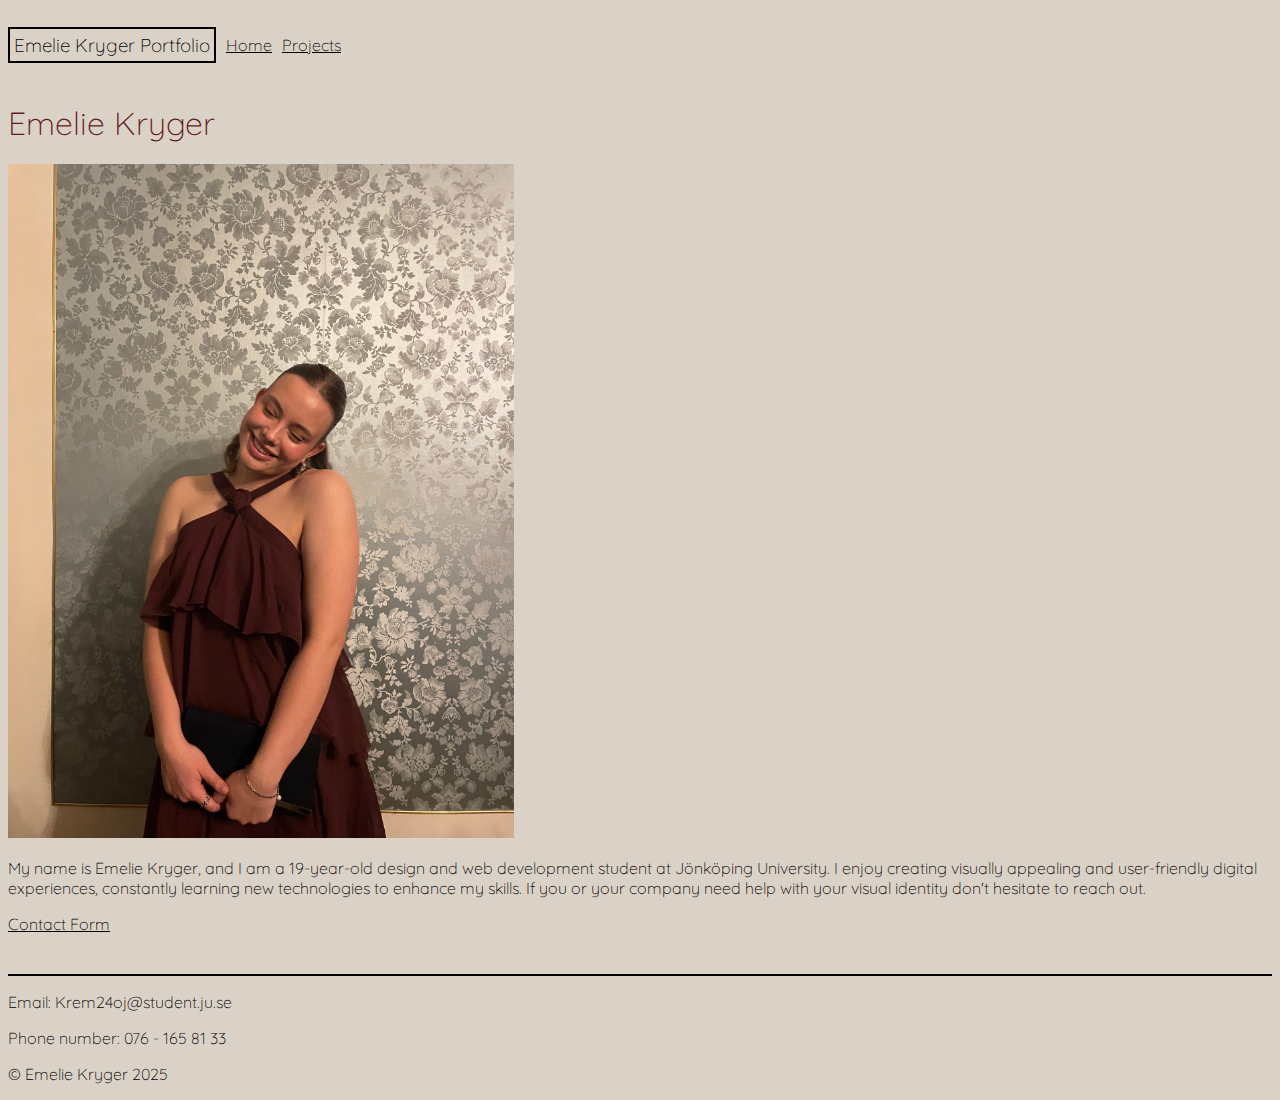
==== index.html @ 9d2bd136 "pictures and projects" ====
<!DOCTYPE html>
<html lang="en">
  <head>
    <meta charset="UTF-8" />
    <meta name="viewport" content="width=device-width, initial-scale=1.0" />
    <title>Portfolio</title>
    <link rel="stylesheet" href="css/main.css" />
    <link rel="preconnect" href="https://fonts.googleapis.com" />
    <link rel="preconnect" href="https://fonts.gstatic.com" crossorigin />
    <link
      href="https://fonts.googleapis.com/css2?family=Quicksand:wght@300&display=swap"
      rel="stylesheet"
    />
  </head>

  <!--Visable Content-->
  <body>
    <header>
      <h3>Emelie Kryger Portfolio</h3>
      <nav>
        <ul>
          <a href="index.html">
            <li>Home</li>
          </a>
          <a href="projects.html">
            <li>Projects</li>
          </a>
        </ul>
      </nav>
    </header>

    <main>
      <h1>Emelie Kryger</h1>
      <img class="main-img" src="img/main.jpeg" alt="Picture of me" />
      <p>
        My name is Emelie Kryger, and I am a 19-year-old design and web
        development student at Jönköping University. I enjoy creating visually
        appealing and user-friendly digital experiences, constantly learning new
        technologies to enhance my skills. If you or your company need help with
        your visual identity don't hesitate to reach out.
      </p>
      <nav>
        <ul>
          <a href="contact.html">
            <li>Contact Form</li>
          </a>
        </ul>
      </nav>
    </main>

    <footer>
      <p>Email: Krem24oj@student.ju.se</p>
      <p>Phone number: 076 - 165 81 33</p>
      <p>© Emelie Kryger 2025</p>
    </footer>
  </body>
</html>
---- css/main.css ----
/* Background and fonts*/
* {
  background-color: rgb(219, 210, 199);
}
* {
  font-family: "Quicksand", serif;
  font-weight: 300;
}

/* Header */
header {
  display: flex;
  align-items: center;
  li {
    margin-left: 10px;
  }
}
h3 {
  border: 2px solid black;
  display: inline;
  padding: 4px;
}
ul {
  display: flex;
  list-style: none;
  padding-left: 0;
}

a {
  color: black;
}

/* Header ends */

/* Main */
/* index */
.main-img {
  width: 40%;
}

h1 {
  color: rgb(99, 27, 35);
}
/* contact */
input {
  margin-left: 0px;
  margin-top: 5px;
  margin-bottom: 25px;
  padding-right: 20px;
}

/* projects */
.projects {
  display: grid;
  grid-template-columns: repeat(3, 1fr);
}

figure {
  margin-left: 0px;
}

.projects-image {
  width: 100%;
}

/* Main ends */

/* Footer */
footer {
  border-top: 2px solid black;
  margin-top: 40px;
}

/* Footer ends */
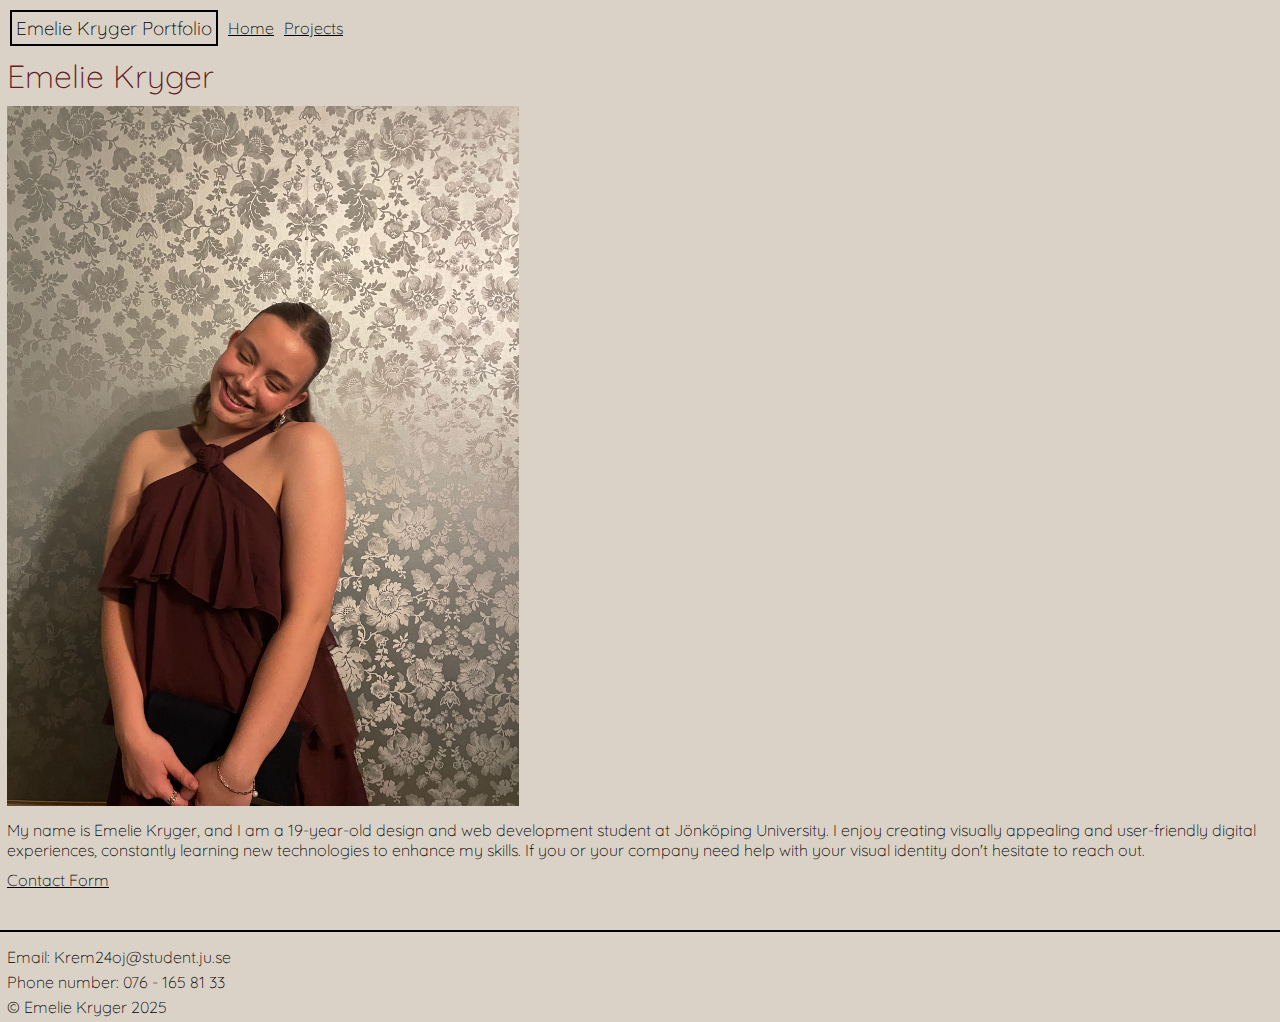
==== commit 0b5ab45e: "id and margins" ====
--- a/index.html
+++ b/index.html
@@ -16,9 +16,9 @@
   <!--Visable Content-->
   <body>
     <header>
-      <h3>Emelie Kryger Portfolio</h3>
+      <h3 id="headerh3">Emelie Kryger Portfolio</h3>
       <nav>
-        <ul>
+        <ul id="headerul">
           <a href="index.html">
             <li>Home</li>
           </a>
@@ -31,8 +31,8 @@
 
     <main>
       <h1>Emelie Kryger</h1>
-      <img class="main-img" src="img/main.jpeg" alt="Picture of me" />
-      <p>
+      <img id="main-img" src="img/main.png" alt="Picture of me" />
+      <p id="aboutme">
         My name is Emelie Kryger, and I am a 19-year-old design and web
         development student at Jönköping University. I enjoy creating visually
         appealing and user-friendly digital experiences, constantly learning new
@@ -40,7 +40,7 @@
         your visual identity don't hesitate to reach out.
       </p>
       <nav>
-        <ul>
+        <ul id="contact">
           <a href="contact.html">
             <li>Contact Form</li>
           </a>
--- a/css/main.css
+++ b/css/main.css
@@ -1,26 +1,31 @@
 /* Background and fonts*/
 * {
   background-color: rgb(219, 210, 199);
-}
-* {
   font-family: "Quicksand", serif;
   font-weight: 300;
+  /* Start help from second year NMD student, Erik Sandquist */
+  margin: 0;
+  padding: 0;
+  box-sizing: border-box;
+  /* End help from second year NMD student, Erik Sandquist */
 }
 
 /* Header */
 header {
   display: flex;
   align-items: center;
-  li {
-    margin-left: 10px;
-  }
+  margin-top: 10px;
+  margin-left: 10px;
 }
-h3 {
+header li {
+  margin-left: 10px;
+}
+#headerh3 {
   border: 2px solid black;
   display: inline;
   padding: 4px;
 }
-ul {
+#headerul {
   display: flex;
   list-style: none;
   padding-left: 0;
@@ -34,33 +39,92 @@
 
 /* Main */
 /* index */
-.main-img {
+#main-img {
   width: 40%;
+  margin-left: 7px;
+  margin-top: 10px;
 }
 
 h1 {
   color: rgb(99, 27, 35);
+  margin-left: 7px;
+  margin-top: 10px;
 }
+
+#aboutme {
+  margin-left: 7px;
+  margin-top: 10px;
+}
+
+#contact {
+  margin-left: 7px;
+  margin-top: 10px;
+}
+
 /* contact */
-input {
-  margin-left: 0px;
+form input {
+  margin-left: 7px;
   margin-top: 5px;
   margin-bottom: 25px;
   padding-right: 20px;
 }
 
+form label {
+  margin-left: 7px;
+}
+
+form a {
+  border: 2px;
+  margin-left: 7px;
+}
+
 /* projects */
 .projects {
   display: grid;
-  grid-template-columns: repeat(3, 1fr);
+  grid-template-columns: repeat(2, 1fr);
+  gap: 12px;
+  margin-left: 7px;
+  margin-top: 10px;
 }
 
 figure {
   margin-left: 0px;
 }
 
-.projects-image {
+.projects img {
   width: 100%;
+  height: auto;
+  /* Begin help from second year NMD student Erik Sandquist */
+  object-fit: contain;
+  /* End help from second year NMD student Erik Sandquist */
+}
+
+/* Project 1 */
+#project1p {
+  margin-left: 7px;
+  margin-top: 10px;
+}
+
+#project1img {
+  margin-left: 7px;
+  margin-right: 7px;
+  margin-top: 10px;
+  width: 100%;
+  height: auto;
+  object-fit: contain;
+}
+
+/* For all the project 1-6 */
+#backtoproject {
+  margin-left: 7px;
+  margin-top: 10px;
+}
+
+/* sent email */
+#sentemail {
+  background-color: rgb(254, 220, 226);
+  padding: 10px;
+  margin-top: 20px;
 }
 
 /* Main ends */
@@ -69,6 +133,12 @@
 footer {
   border-top: 2px solid black;
   margin-top: 40px;
+  padding-top: 15px;
+}
+
+footer p {
+  margin-left: 7px;
+  margin-bottom: 5px;
 }
 
 /* Footer ends */
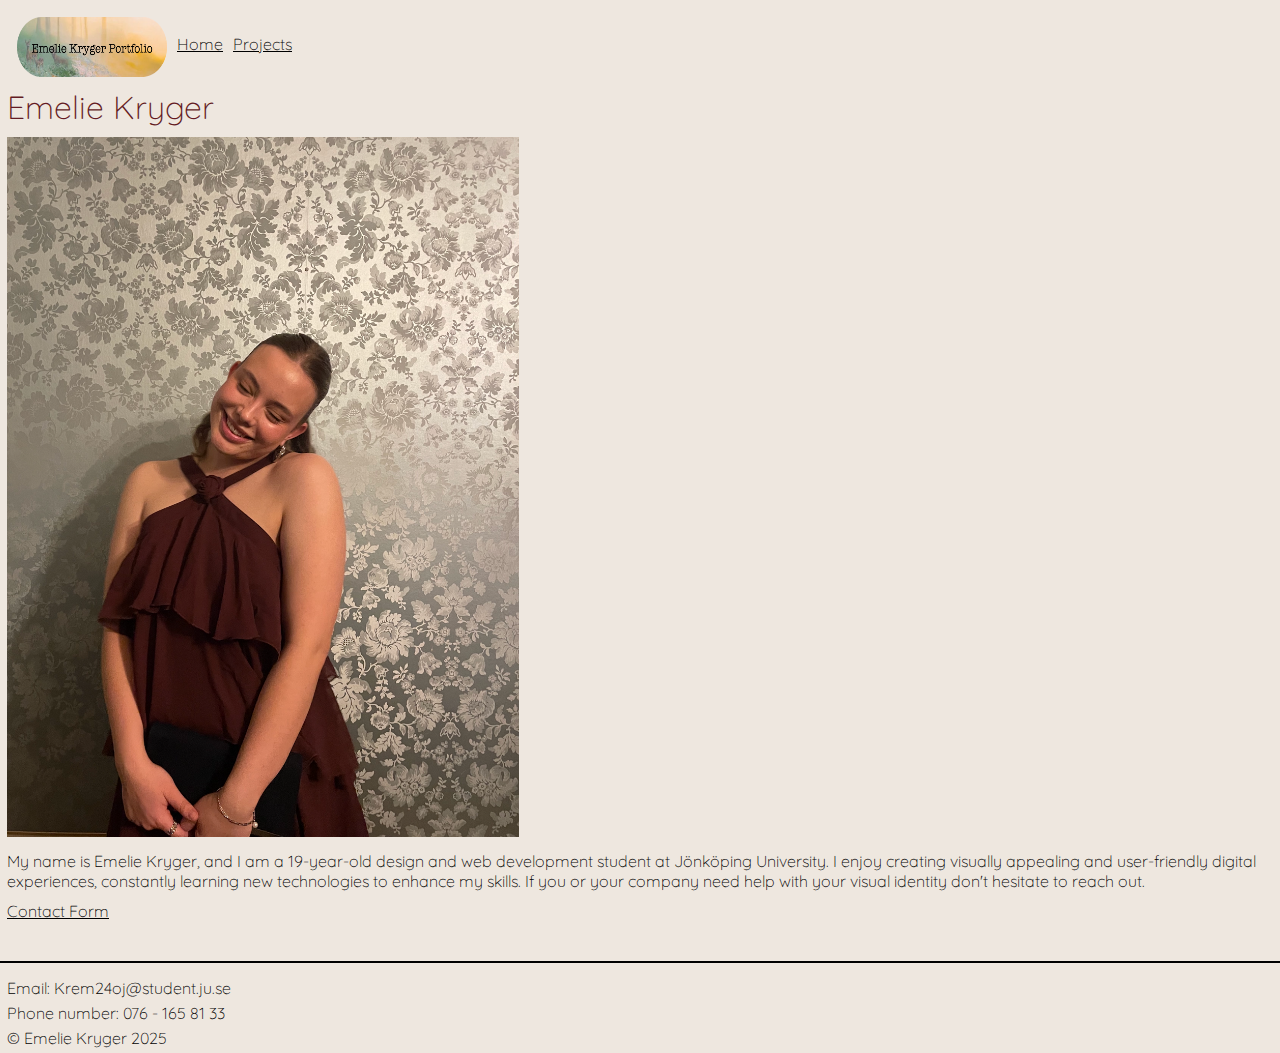
==== commit 7a94d60a: "fixing logo" ====
--- a/index.html
+++ b/index.html
@@ -16,9 +16,9 @@
   <!--Visable Content-->
   <body>
     <header>
-      <h3 id="headerh3">Emelie Kryger Portfolio</h3>
+      <img src="img/logo.png" alt="logo" />
       <nav>
-        <ul id="headerul">
+        <ul>
           <a href="index.html">
             <li>Home</li>
           </a>
--- a/css/main.css
+++ b/css/main.css
@@ -1,6 +1,6 @@
 /* Background and fonts*/
 * {
-  background-color: rgb(219, 210, 199);
+  background-color: rgb(238, 231, 223);
   font-family: "Quicksand", serif;
   font-weight: 300;
   /* Start help from second year NMD student, Erik Sandquist */
@@ -17,15 +17,18 @@
   margin-top: 10px;
   margin-left: 10px;
 }
+
 header li {
   margin-left: 10px;
 }
-#headerh3 {
-  border: 2px solid black;
-  display: inline;
-  padding: 4px;
+header img {
+  margin-left: 7px;
+  margin-top: 7px;
+  width: 150px;
+  height: 60px;
 }
-#headerul {
+
+ul {
   display: flex;
   list-style: none;
   padding-left: 0;
@@ -81,9 +84,10 @@
 /* projects */
 .projects {
   display: grid;
-  grid-template-columns: repeat(2, 1fr);
+  grid-template-columns: repeat(3, 1fr);
   gap: 12px;
   margin-left: 7px;
+  margin-right: 7px;
   margin-top: 10px;
 }
 
@@ -107,9 +111,8 @@
 
 #project1img {
   margin-left: 7px;
-  margin-right: 7px;
   margin-top: 10px;
-  width: 100%;
+  width: 70%;
   height: auto;
   object-fit: contain;
 }
@@ -142,3 +145,34 @@
 }
 
 /* Footer ends */
+
+/* @Media begins */
+
+@media screen and (max-width: 480px) {
+  header,
+  ul {
+    flex-direction: column;
+    align-items: start;
+  }
+
+  header li {
+    margin-left: 0px;
+    margin-top: 5px;
+  }
+}
+
+@media screen and (max-width: 800px) {
+  .projects {
+    display: grid;
+    grid-template-columns: repeat(2, 1fr);
+  }
+}
+
+@media screen and (max-width: 600px) {
+  .projects {
+    display: grid;
+    grid-template-columns: repeat(1, 1fr);
+  }
+}
+
+/* @Media ends */
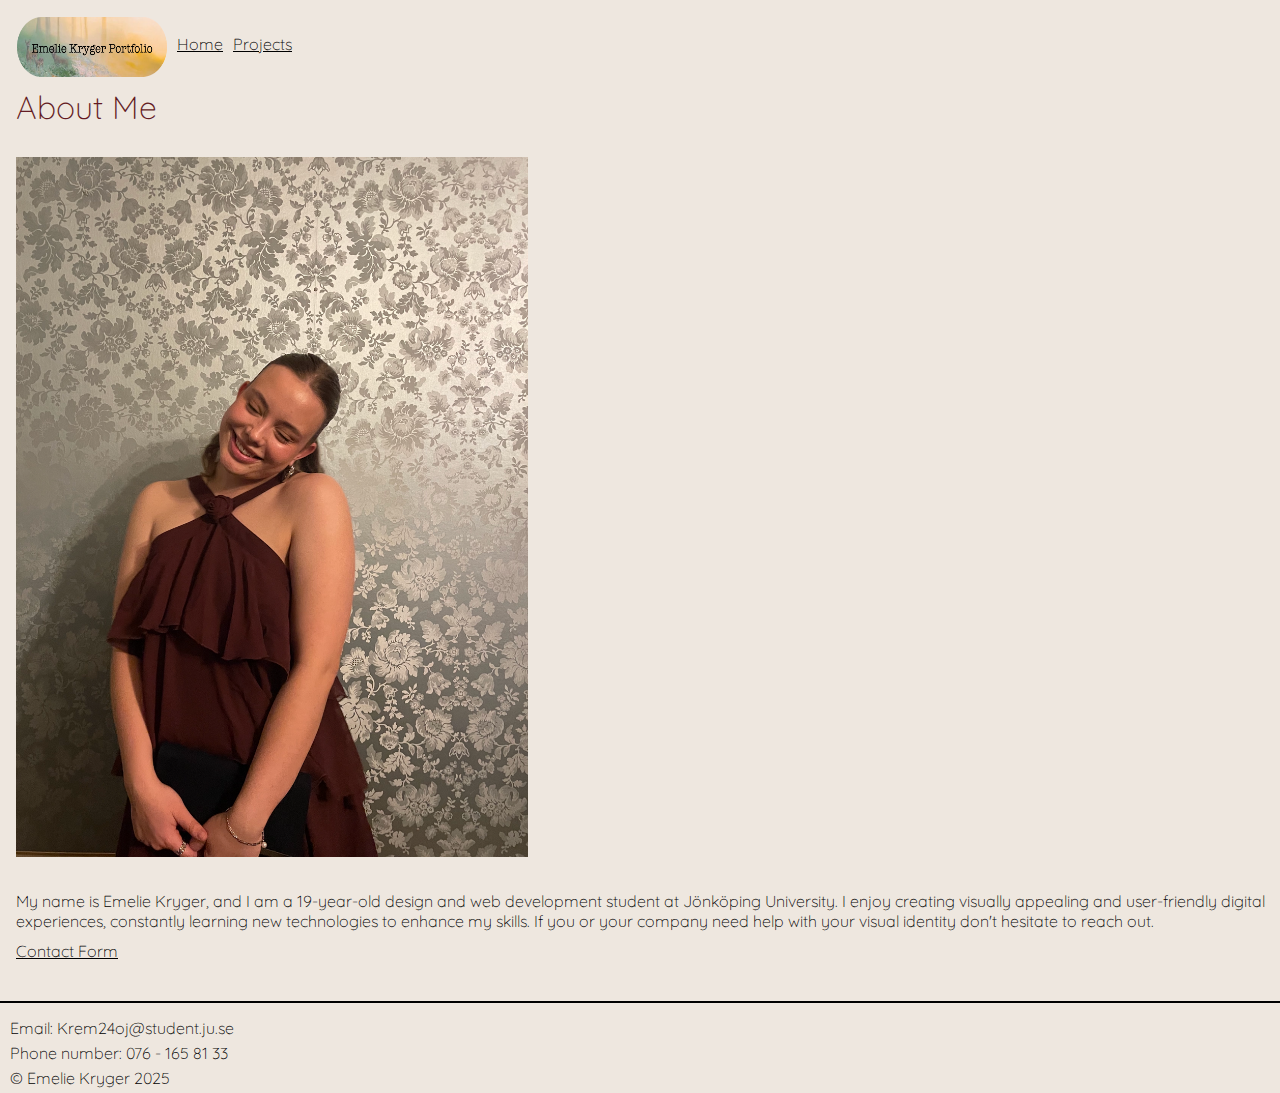
==== commit e54b5e7f: "px changes" ====
--- a/index.html
+++ b/index.html
@@ -30,7 +30,7 @@
     </header>
 
     <main>
-      <h1>Emelie Kryger</h1>
+      <h1>About Me</h1>
       <img id="main-img" src="img/main.png" alt="Picture of me" />
       <p id="aboutme">
         My name is Emelie Kryger, and I am a 19-year-old design and web
--- a/css/main.css
+++ b/css/main.css
@@ -42,43 +42,44 @@
 
 /* Main */
 /* index */
-#main-img {
-  width: 40%;
-  margin-left: 7px;
+h1 {
+  color: rgb(99, 27, 35);
+  margin-left: 16px;
   margin-top: 10px;
 }
 
-h1 {
-  color: rgb(99, 27, 35);
-  margin-left: 7px;
-  margin-top: 10px;
+#main-img {
+  width: 40%;
+  margin-left: 16px;
+  margin-top: 30px;
 }
 
 #aboutme {
-  margin-left: 7px;
-  margin-top: 10px;
+  margin-left: 16px;
+  margin-top: 30px;
 }
 
 #contact {
-  margin-left: 7px;
+  margin-left: 16px;
   margin-top: 10px;
 }
 
 /* contact */
 form input {
-  margin-left: 7px;
+  margin-left: 16px;
   margin-top: 5px;
   margin-bottom: 25px;
   padding-right: 20px;
 }
 
 form label {
-  margin-left: 7px;
+  margin-left: 16px;
 }
 
+/* Submit button */
 form a {
   border: 2px;
-  margin-left: 7px;
+  margin-left: 16px;
 }
 
 /* projects */
@@ -86,8 +87,8 @@
   display: grid;
   grid-template-columns: repeat(3, 1fr);
   gap: 12px;
-  margin-left: 7px;
-  margin-right: 7px;
+  margin-left: 16px;
+  margin-right: 16px;
   margin-top: 10px;
 }
 
@@ -105,12 +106,12 @@
 
 /* Project 1 */
 #project1p {
-  margin-left: 7px;
+  margin-left: 16px;
   margin-top: 10px;
 }
 
 #project1img {
-  margin-left: 7px;
+  margin-left: 16px;
   margin-top: 10px;
   width: 70%;
   height: auto;
@@ -119,14 +120,14 @@
 
 /* For all the project 1-6 */
 #backtoproject {
-  margin-left: 7px;
+  margin-left: 16px;
   margin-top: 10px;
 }
 
 /* sent email */
 #sentemail {
   background-color: rgb(254, 220, 226);
-  padding: 10px;
+  padding: 20px;
   margin-top: 20px;
 }
 
@@ -140,7 +141,7 @@
 }
 
 footer p {
-  margin-left: 7px;
+  margin-left: 10px;
   margin-bottom: 5px;
 }
 
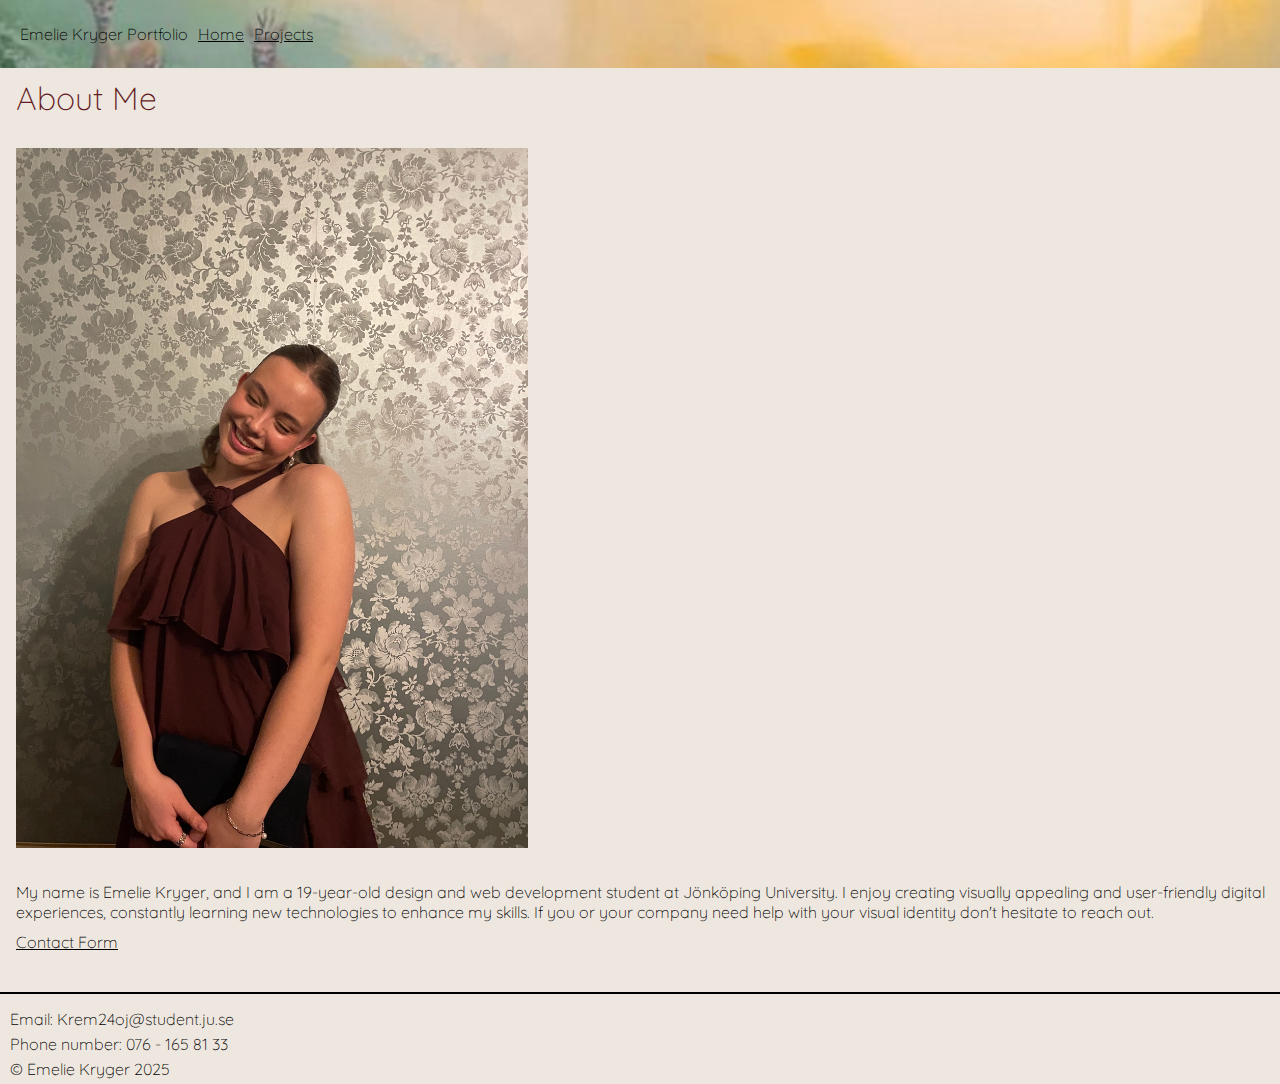
==== commit 530c908b: "header" ====
--- a/index.html
+++ b/index.html
@@ -16,7 +16,7 @@
   <!--Visable Content-->
   <body>
     <header>
-      <img src="img/logo.png" alt="logo" />
+      <p>Emelie Kryger Portfolio</p>
       <nav>
         <ul>
           <a href="index.html">
--- a/css/main.css
+++ b/css/main.css
@@ -1,6 +1,5 @@
 /* Background and fonts*/
 * {
-  background-color: rgb(238, 231, 223);
   font-family: "Quicksand", serif;
   font-weight: 300;
   /* Start help from second year NMD student, Erik Sandquist */
@@ -10,23 +9,28 @@
   /* End help from second year NMD student, Erik Sandquist */
 }
 
+html {
+  background-color: rgb(238, 231, 223);
+}
+
 /* Header */
 header {
   display: flex;
   align-items: center;
-  margin-top: 10px;
-  margin-left: 10px;
+  padding: 24px 20px;
+  background-image: url(/img/logo2.png);
+  background-size: cover;
+  background-position: 90%;
 }
 
 header li {
   margin-left: 10px;
 }
-header img {
-  margin-left: 7px;
-  margin-top: 7px;
-  width: 150px;
-  height: 60px;
-}
+/* header img {
+  
+  width: 100%;
+  height: auto;
+} */
 
 ul {
   display: flex;
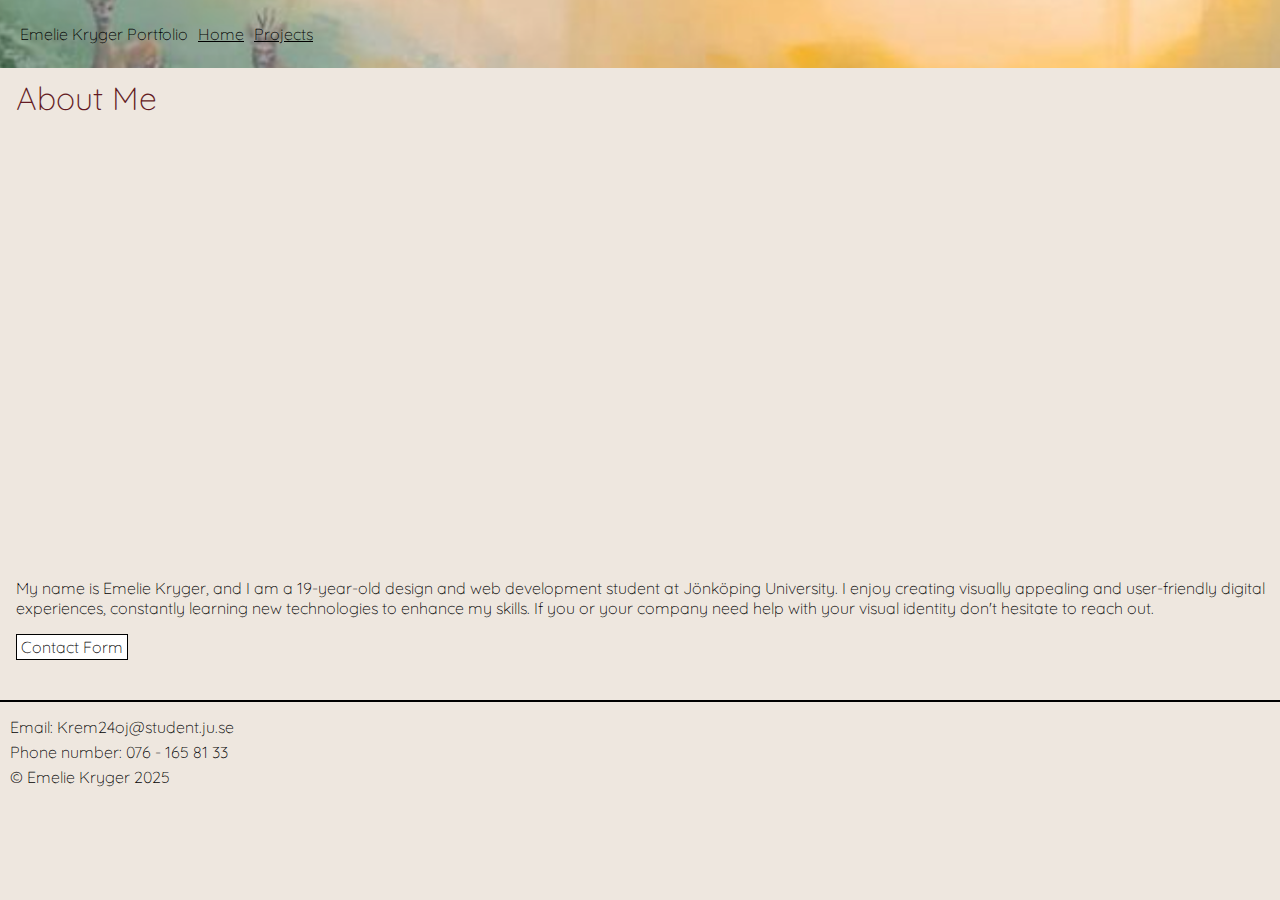
==== commit 410e39fa: "animation" ====
--- a/index.html
+++ b/index.html
@@ -31,7 +31,26 @@
 
     <main>
       <h1>About Me</h1>
-      <img id="main-img" src="img/main.png" alt="Picture of me" />
+      <div id="pictureslide">
+        <img
+          class="main-img"
+          id="image1"
+          src="img/main.png"
+          alt="Picture of me"
+        />
+        <img
+          class="main-img"
+          id="image2"
+          src="img/mirror.png"
+          alt="Picture of me"
+        />
+        <img
+          class="main-img"
+          id="image3"
+          src="img/ski.JPG"
+          alt="Picture of me"
+        />
+      </div>
       <p id="aboutme">
         My name is Emelie Kryger, and I am a 19-year-old design and web
         development student at Jönköping University. I enjoy creating visually
@@ -41,7 +60,7 @@
       </p>
       <nav>
         <ul id="contact">
-          <a href="contact.html">
+          <a class="button" href="contact.html">
             <li>Contact Form</li>
           </a>
         </ul>
--- a/css/main.css
+++ b/css/main.css
@@ -52,12 +52,56 @@
   margin-top: 10px;
 }
 
-#main-img {
-  width: 40%;
+.main-img {
+  width: 300px;
+  height: 400px;
+  object-fit: cover;
+  position: absolute;
+  top: 0;
+  left: 0;
+  animation-name: pictureslide;
+  animation-duration: 20s;
+  animation-iteration-count: infinite;
+  animation-timing-function: linear;
+  opacity: 0;
+}
+
+#pictureslide {
+  width: 300px;
+  height: 400px;
+  position: relative; /* change referense piont for divs inside*/
   margin-left: 16px;
   margin-top: 30px;
 }
 
+#image1 {
+  animation-delay: 0s;
+}
+
+#image2 {
+  animation-delay: 6.666s;
+}
+
+#image3 {
+  animation-delay: 13.333s;
+}
+
+/* main picture animation */
+/* One picture at a time */
+@keyframes pictureslide {
+  0% {
+    opacity: 0;
+  }
+  5%,
+  35% {
+    opacity: 1;
+  }
+  40%,
+  100% {
+    opacity: 0;
+  }
+}
+
 #aboutme {
   margin-left: 16px;
   margin-top: 30px;
@@ -65,7 +109,7 @@
 
 #contact {
   margin-left: 16px;
-  margin-top: 10px;
+  margin-top: 16px;
 }
 
 /* contact */
@@ -74,6 +118,13 @@
   margin-top: 5px;
   margin-bottom: 25px;
   padding-right: 20px;
+  padding: 2px 4px;
+  background-color: white;
+  border: 1px solid black;
+}
+
+form input:focus {
+  outline: 1px solid black;
 }
 
 form label {
@@ -82,8 +133,25 @@
 
 /* Submit button */
 form a {
-  border: 2px;
-  margin-left: 16px;
+  margin-left: 16px;
+}
+
+/* Buttons */
+.button {
+  display: block;
+  width: fit-content;
+  border: 1px solid black;
+  background-color: white;
+  text-decoration: none;
+  transition: all 0.3s;
+  padding: 2px 4px;
+  transform: scale(1);
+}
+
+.button:hover {
+  color: white;
+  background-color: rgb(99, 27, 35);
+  transform: scale(1.2);
 }
 
 /* projects */
@@ -117,7 +185,7 @@
 #project1img {
   margin-left: 16px;
   margin-top: 10px;
-  width: 70%;
+  width: 50%;
   height: auto;
   object-fit: contain;
 }
@@ -125,7 +193,7 @@
 /* For all the project 1-6 */
 #backtoproject {
   margin-left: 16px;
-  margin-top: 10px;
+  margin-top: 16px;
 }
 
 /* sent email */
@@ -135,6 +203,12 @@
   margin-top: 20px;
 }
 
+/* back home button */
+#backhome {
+  margin-left: 16px;
+  margin-top: 16px;
+}
+
 /* Main ends */
 
 /* Footer */
@@ -153,6 +227,7 @@
 
 /* @Media begins */
 
+/* Links, home and projects */
 @media screen and (max-width: 480px) {
   header,
   ul {
@@ -166,6 +241,7 @@
   }
 }
 
+/* projects pictures */
 @media screen and (max-width: 800px) {
   .projects {
     display: grid;
